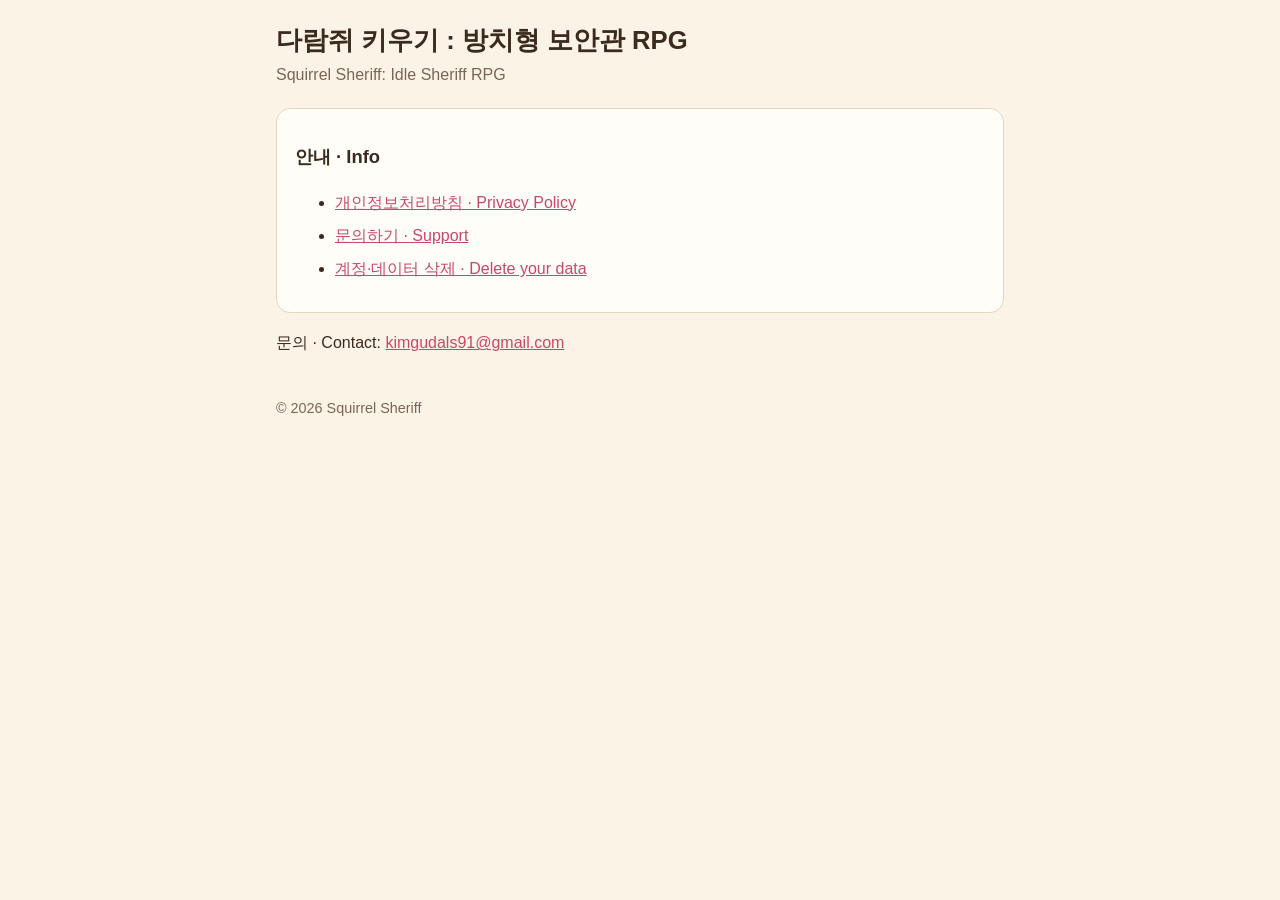
==== index.html @ adb62f38 "개인정보처리방침·문의·데이터 삭제 안내 페이지 (한·영) Co-Authored-By: Claude Opus 5.5 <noreply@anthropic.com>" ====
<!doctype html>
<html lang="ko">
<head>
<meta charset="utf-8">
<meta name="viewport" content="width=device-width, initial-scale=1">
<title>다람쥐 키우기 · Squirrel Sheriff</title>
<link rel="stylesheet" href="style.css">
</head>
<body>
<main>
<header>
  <h1>다람쥐 키우기 : 방치형 보안관 RPG</h1>
  <p class="sub">Squirrel Sheriff: Idle Sheriff RPG</p>
</header>
<div class="card">
  <h2>안내 · Info</h2>
  <ul>
    <li><a href="privacy.html">개인정보처리방침 · Privacy Policy</a></li>
    <li><a href="support.html">문의하기 · Support</a></li>
    <li><a href="delete.html">계정·데이터 삭제 · Delete your data</a></li>
  </ul>
</div>
<p>문의 · Contact: <a href="mailto:kimgudals91@gmail.com">kimgudals91@gmail.com</a></p>
<footer>© 2026 Squirrel Sheriff</footer>
</main>
</body>
</html>
---- style.css ----
:root {
  --bg: #fbf4e6;
  --card: #fffdf7;
  --ink: #3b2a1e;
  --muted: #7a6656;
  --accent: #c9476b;
  --line: #e6d6bd;
}
@media (prefers-color-scheme: dark) {
  :root {
    --bg: #1f1914;
    --card: #2a221b;
    --ink: #f3e8d8;
    --muted: #c2b2a0;
    --accent: #f08aa6;
    --line: #4a3d31;
  }
}
* { box-sizing: border-box; }
body {
  margin: 0;
  background: var(--bg);
  color: var(--ink);
  font: 16px/1.7 -apple-system, "Segoe UI", "Apple SD Gothic Neo", "Noto Sans KR", "Malgun Gothic", sans-serif;
}
main { max-width: 760px; margin: 0 auto; padding: 24px 16px 64px; }
header { margin-bottom: 20px; }
h1 { font-size: 1.6rem; line-height: 1.3; margin: 0 0 4px; }
h2 { font-size: 1.15rem; margin: 28px 0 8px; }
h3 { font-size: 1rem; margin: 18px 0 6px; }
p, li { margin: 6px 0; }
a { color: var(--accent); }
.sub { color: var(--muted); margin: 0; }
.lang { display: flex; gap: 8px; margin: 12px 0 0; flex-wrap: wrap; }
.lang a, .nav a {
  display: inline-block; padding: 6px 12px; border: 1px solid var(--line);
  border-radius: 999px; text-decoration: none; background: var(--card);
}
.card { background: var(--card); border: 1px solid var(--line); border-radius: 14px; padding: 4px 18px 14px; margin: 16px 0; }
table { width: 100%; border-collapse: collapse; margin: 8px 0; font-size: .95rem; }
th, td { text-align: left; vertical-align: top; padding: 8px; border-bottom: 1px solid var(--line); }
th { color: var(--muted); font-weight: 600; }
.nav { display: flex; gap: 8px; flex-wrap: wrap; margin: 8px 0 20px; }
footer { margin-top: 40px; color: var(--muted); font-size: .9rem; }
@media (max-width: 520px) {
  table, thead, tbody, tr, th, td { display: block; }
  thead { display: none; }
  td { border: 0; padding: 2px 0; }
  tr { border-bottom: 1px solid var(--line); padding: 8px 0; }
}
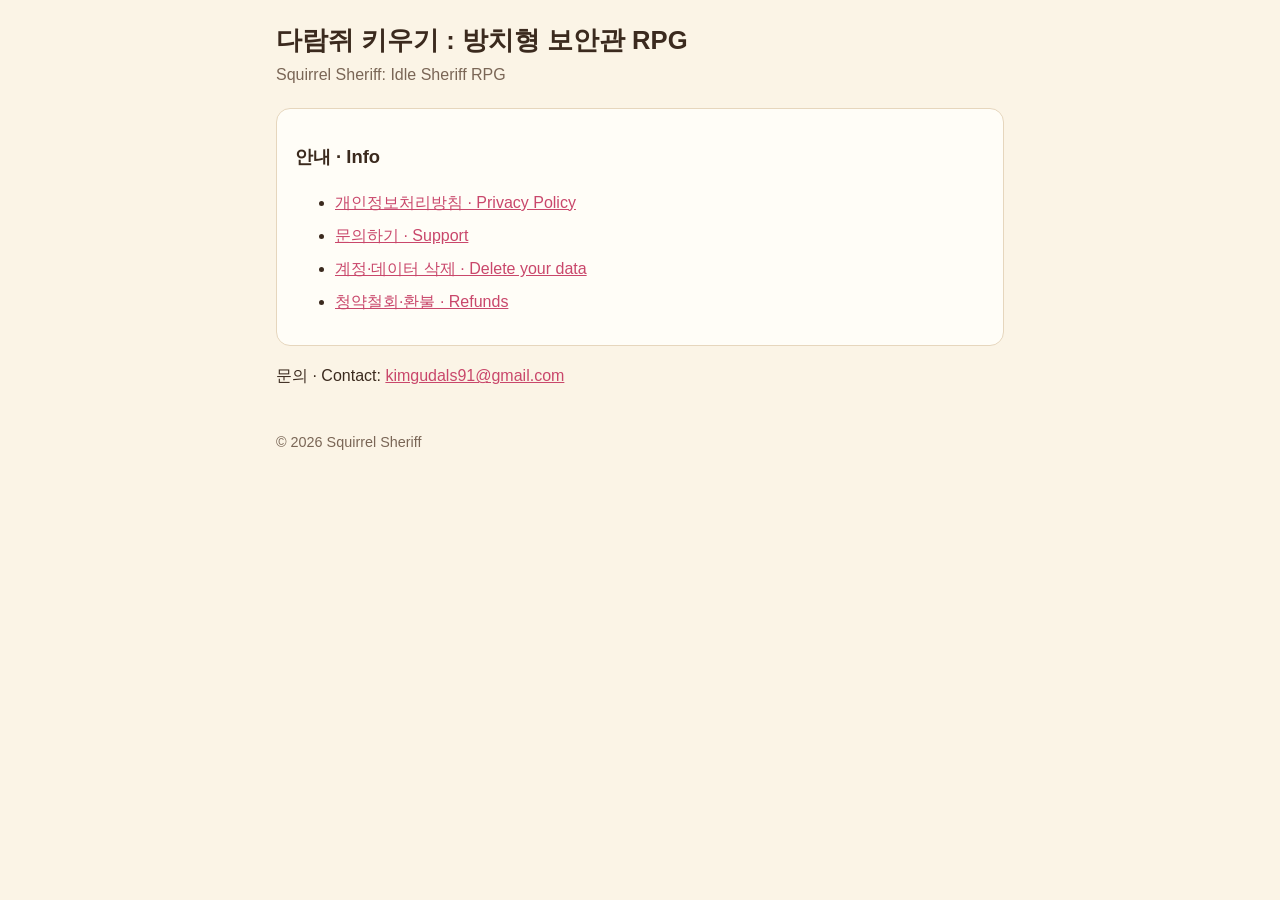
==== commit 1ec79425: "청약철회·환불 안내 페이지 (판매자 정보 포함) Co-Authored-By: Claude Opus 5.5 <noreply@anthropic.com>" ====
--- a/index.html
+++ b/index.html
@@ -18,6 +18,7 @@
     <li><a href="privacy.html">개인정보처리방침 · Privacy Policy</a></li>
     <li><a href="support.html">문의하기 · Support</a></li>
     <li><a href="delete.html">계정·데이터 삭제 · Delete your data</a></li>
+    <li><a href="refund.html">청약철회·환불 · Refunds</a></li>
   </ul>
 </div>
 <p>문의 · Contact: <a href="mailto:kimgudals91@gmail.com">kimgudals91@gmail.com</a></p>
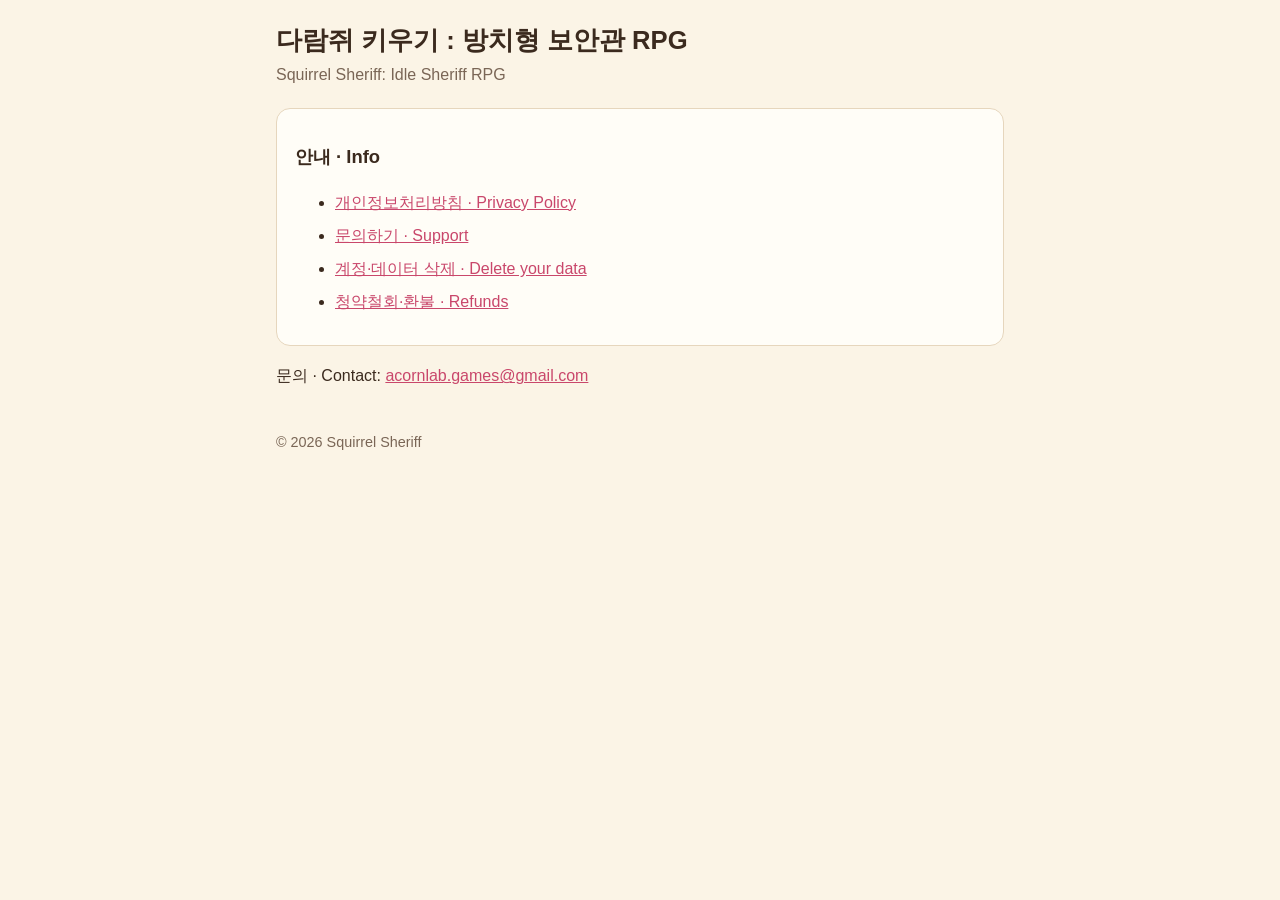
==== commit bbf9f8f7: "문의 메일을 acornlab.games@gmail.com 으로 Co-Authored-By: Claude Opus 5.5 <noreply@anthropic.com>" ====
--- a/index.html
+++ b/index.html
@@ -21,7 +21,7 @@
     <li><a href="refund.html">청약철회·환불 · Refunds</a></li>
   </ul>
 </div>
-<p>문의 · Contact: <a href="mailto:kimgudals91@gmail.com">kimgudals91@gmail.com</a></p>
+<p>문의 · Contact: <a href="mailto:acornlab.games@gmail.com">acornlab.games@gmail.com</a></p>
 <footer>© 2026 Squirrel Sheriff</footer>
 </main>
 </body>
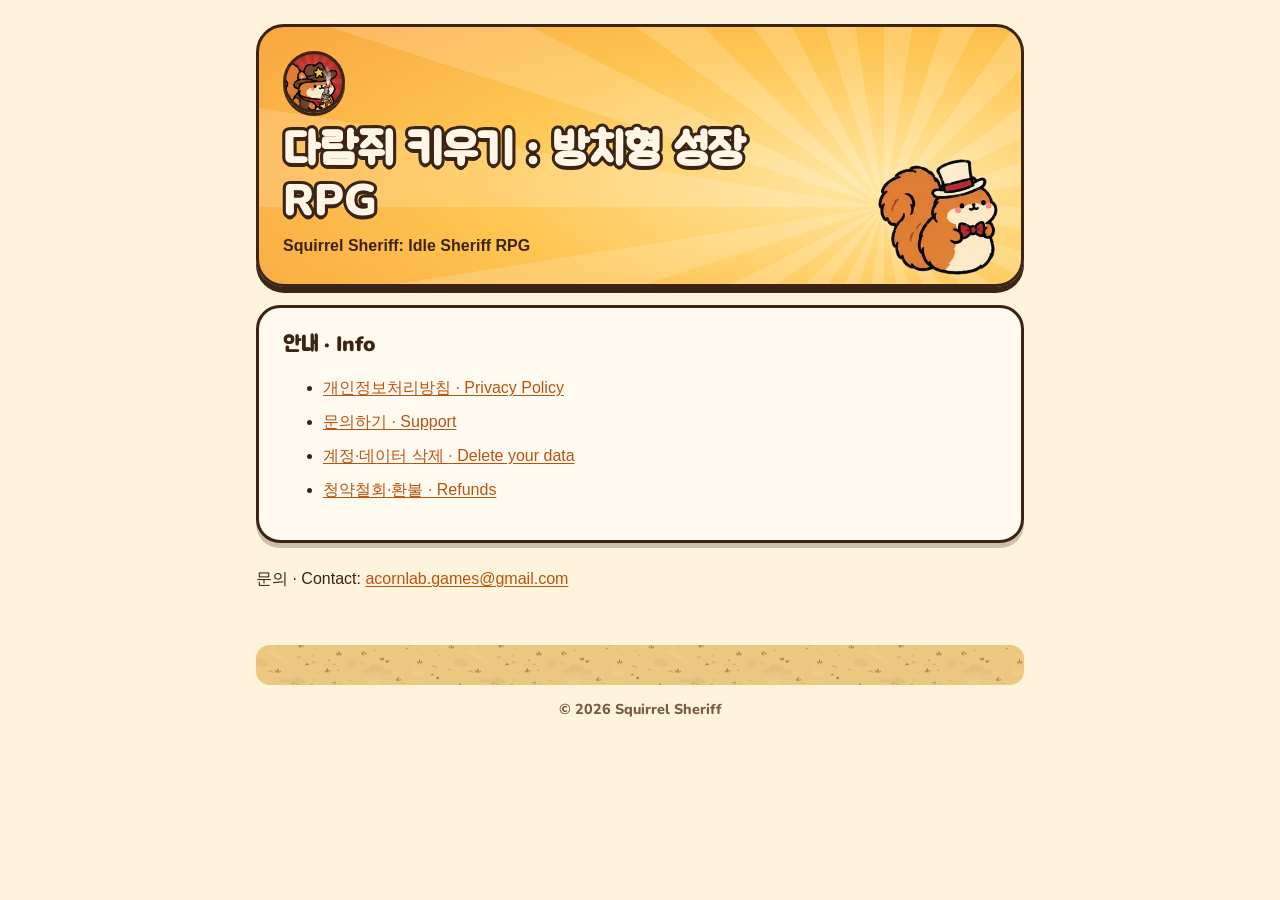
==== commit eaf10424: "Game name: 다람쥐 키우기 : 방치형 성장 RPG Co-Authored-By: Claude Opus 5.5 <noreply@anthropic.com>" ====
--- a/index.html
+++ b/index.html
@@ -9,7 +9,7 @@
 <body>
 <main>
 <header>
-  <h1>다람쥐 키우기 : 방치형 보안관 RPG</h1>
+  <h1>다람쥐 키우기 : 방치형 성장 RPG</h1>
   <p class="sub">Squirrel Sheriff: Idle Sheriff RPG</p>
 </header>
 <div class="card">
--- a/style.css
+++ b/style.css
@@ -1,50 +1,131 @@
+/* Same look as the official site (acornlab.app): cream paper, brown outlines, orange sunburst header. */
+@import url("https://fonts.googleapis.com/css2?family=Jua&family=Nunito:wght@800;900&display=swap");
 :root {
-  --bg: #fbf4e6;
-  --card: #fffdf7;
-  --ink: #3b2a1e;
-  --muted: #7a6656;
-  --accent: #c9476b;
-  --line: #e6d6bd;
-}
-@media (prefers-color-scheme: dark) {
-  :root {
-    --bg: #1f1914;
-    --card: #2a221b;
-    --ink: #f3e8d8;
-    --muted: #c2b2a0;
-    --accent: #f08aa6;
-    --line: #4a3d31;
-  }
+  --bg: #fff3dc;
+  --card: #fffaf0;
+  --ink: #3b2414;
+  --muted: #7a5a43;
+  --accent: #b9530f;
+  --line: #ead7bc;
+  --sun: #ffc94a;
+  --cream: #fff6e6;
+  --display: "Nunito", "Jua", system-ui, sans-serif;
+  color-scheme: light;
 }
 * { box-sizing: border-box; }
 body {
   margin: 0;
   background: var(--bg);
   color: var(--ink);
-  font: 16px/1.7 -apple-system, "Segoe UI", "Apple SD Gothic Neo", "Noto Sans KR", "Malgun Gothic", sans-serif;
+  font: 16px/1.75 -apple-system, "Segoe UI", "Apple SD Gothic Neo", "Noto Sans KR", "Malgun Gothic", sans-serif;
+  word-break: keep-all;
+  overflow-wrap: anywhere;
 }
-main { max-width: 760px; margin: 0 auto; padding: 24px 16px 64px; }
-header { margin-bottom: 20px; }
-h1 { font-size: 1.6rem; line-height: 1.3; margin: 0 0 4px; }
-h2 { font-size: 1.15rem; margin: 28px 0 8px; }
-h3 { font-size: 1rem; margin: 18px 0 6px; }
+:lang(en) { word-break: normal; }
+main { max-width: 800px; margin: 0 auto; padding: 24px 16px 48px; }
+a { color: var(--accent); text-underline-offset: 2px; }
+a:hover { color: var(--ink); }
+:focus-visible { outline: 3px solid var(--sun); outline-offset: 2px; }
+
+/* ---------- header banner ---------- */
+header {
+  position: relative; overflow: hidden; isolation: isolate;
+  margin-bottom: 18px; padding: 24px 170px 24px 24px;
+  border: 3px solid var(--ink); border-radius: 28px;
+  box-shadow: 0 6px 0 var(--ink);
+  background:
+    repeating-conic-gradient(from 0deg at 82% 70%, rgba(255, 255, 255, .17) 0 9deg, transparent 9deg 18deg),
+    radial-gradient(120% 120% at 80% 60%, #ffe7a3 0%, #ffc44f 45%, #f59a3a 100%);
+}
+header::before {
+  content: ""; display: block; width: 56px; height: 56px; margin-bottom: 12px;
+  background: url(img/icon.png) center / cover; border-radius: 50%;
+  border: 3px solid var(--ink); box-shadow: 0 3px 0 var(--ink);
+}
+header::after {
+  content: ""; position: absolute; right: 8px; bottom: -6px; z-index: -1;
+  width: 150px; height: 150px;
+  background: url(img/squirrel.webp) center bottom / contain no-repeat;
+}
+h1 {
+  margin: 0 0 6px;
+  font: 900 clamp(30px, 6vw, 44px) / 1.15 var(--display);
+  color: var(--cream);
+  -webkit-text-stroke: .14em var(--ink); paint-order: stroke fill;
+  text-shadow: 0 .08em 0 var(--ink);
+}
+.sub { margin: 0; color: var(--ink); font-weight: 700; }
+h2 { font: 900 1.3rem / 1.35 var(--display); margin: 30px 0 10px; }
+h3 { font: 800 1.05rem / 1.4 var(--display); margin: 20px 0 6px; }
 p, li { margin: 6px 0; }
-a { color: var(--accent); }
-.sub { color: var(--muted); margin: 0; }
-.lang { display: flex; gap: 8px; margin: 12px 0 0; flex-wrap: wrap; }
+b, strong { font-weight: 800; }
+
+/* ---------- pill buttons (language + page nav) ---------- */
+.lang, .nav { display: flex; flex-wrap: wrap; gap: 8px; }
+.lang { margin: 14px 0 0; }
+.nav { margin: 0 0 18px; }
 .lang a, .nav a {
-  display: inline-block; padding: 6px 12px; border: 1px solid var(--line);
-  border-radius: 999px; text-decoration: none; background: var(--card);
+  display: inline-block; padding: 6px 14px; text-decoration: none;
+  background: var(--cream); color: var(--ink);
+  border: 3px solid var(--ink); border-radius: 999px; box-shadow: 0 3px 0 var(--ink);
+  font: 800 14px / 1.3 var(--display);
+  transition: transform .15s ease, box-shadow .15s ease;
 }
-.card { background: var(--card); border: 1px solid var(--line); border-radius: 14px; padding: 4px 18px 14px; margin: 16px 0; }
-table { width: 100%; border-collapse: collapse; margin: 8px 0; font-size: .95rem; }
-th, td { text-align: left; vertical-align: top; padding: 8px; border-bottom: 1px solid var(--line); }
-th { color: var(--muted); font-weight: 600; }
-.nav { display: flex; gap: 8px; flex-wrap: wrap; margin: 8px 0 20px; }
-footer { margin-top: 40px; color: var(--muted); font-size: .9rem; }
+.lang a:hover, .nav a:hover { transform: translateY(-2px); box-shadow: 0 5px 0 var(--ink); }
+.lang a:active, .nav a:active { transform: translateY(2px); box-shadow: 0 1px 0 var(--ink); }
+
+/* ---------- paper: each language section (and loose cards) ---------- */
+main > section, main > .card {
+  background: var(--card);
+  border: 3px solid var(--ink); border-radius: 24px;
+  box-shadow: 0 5px 0 rgba(59, 36, 20, .25);
+  padding: 8px 24px 20px; margin: 0 0 22px;
+}
+main > section > h2:first-child, main > section > .card:first-child > h2:first-child, main > .card > h2:first-child { margin-top: 14px; }
+/* cards inside a section: lighter boxes */
+section .card {
+  background: #fff3e0; border: 2px solid var(--line); border-radius: 18px;
+  padding: 2px 18px 14px; margin: 16px 0;
+}
+section .card h2 { margin-top: 14px; }
+
+/* ---------- tables ---------- */
+table {
+  width: 100%; border-collapse: separate; border-spacing: 0; margin: 10px 0 14px;
+  font-size: .95rem; border: 2px solid var(--line); border-radius: 14px; overflow: hidden;
+}
+th, td { text-align: left; vertical-align: top; padding: 9px 12px; border-bottom: 1px solid var(--line); }
+tr:last-child td { border-bottom: 0; }
+th { background: #ffe9c2; color: var(--ink); font-weight: 800; }
+tbody tr:nth-child(even) td { background: #fff6e8; }
+
+/* ---------- footer ---------- */
+footer {
+  margin-top: 30px; padding: 22px 16px 0; text-align: center;
+  color: var(--muted); font: 800 .9rem / 1.5 var(--display);
+}
+footer::before {
+  content: ""; display: block; height: 40px; margin: 0 -16px 14px;
+  background: url(img/ground.webp) 0 0 / 200px auto repeat-x;
+  border-radius: 14px; opacity: .9;
+}
+
+/* ---------- mobile ---------- */
 @media (max-width: 520px) {
+  header { padding: 20px 18px 20px; border-radius: 22px; }
+  header::after { width: 96px; height: 96px; right: 2px; bottom: auto; top: 8px; }
+  main > section, main > .card { padding: 4px 16px 16px; border-radius: 20px; }
+  section .card { padding: 2px 14px 12px; }
   table, thead, tbody, tr, th, td { display: block; }
+  table { border-radius: 12px; }
   thead { display: none; }
-  td { border: 0; padding: 2px 0; }
-  tr { border-bottom: 1px solid var(--line); padding: 8px 0; }
+  td { border: 0; padding: 2px 12px; background: transparent !important; }
+  td:first-child { font-weight: 800; padding-top: 10px; }
+  td:last-child { padding-bottom: 10px; }
+  tr { border-bottom: 1px solid var(--line); }
+  tbody tr:nth-child(even) { background: #fff6e8; }
+  tr:last-child { border-bottom: 0; }
 }
+@media (prefers-reduced-motion: reduce) {
+  .lang a, .nav a { transition: none; }
+}
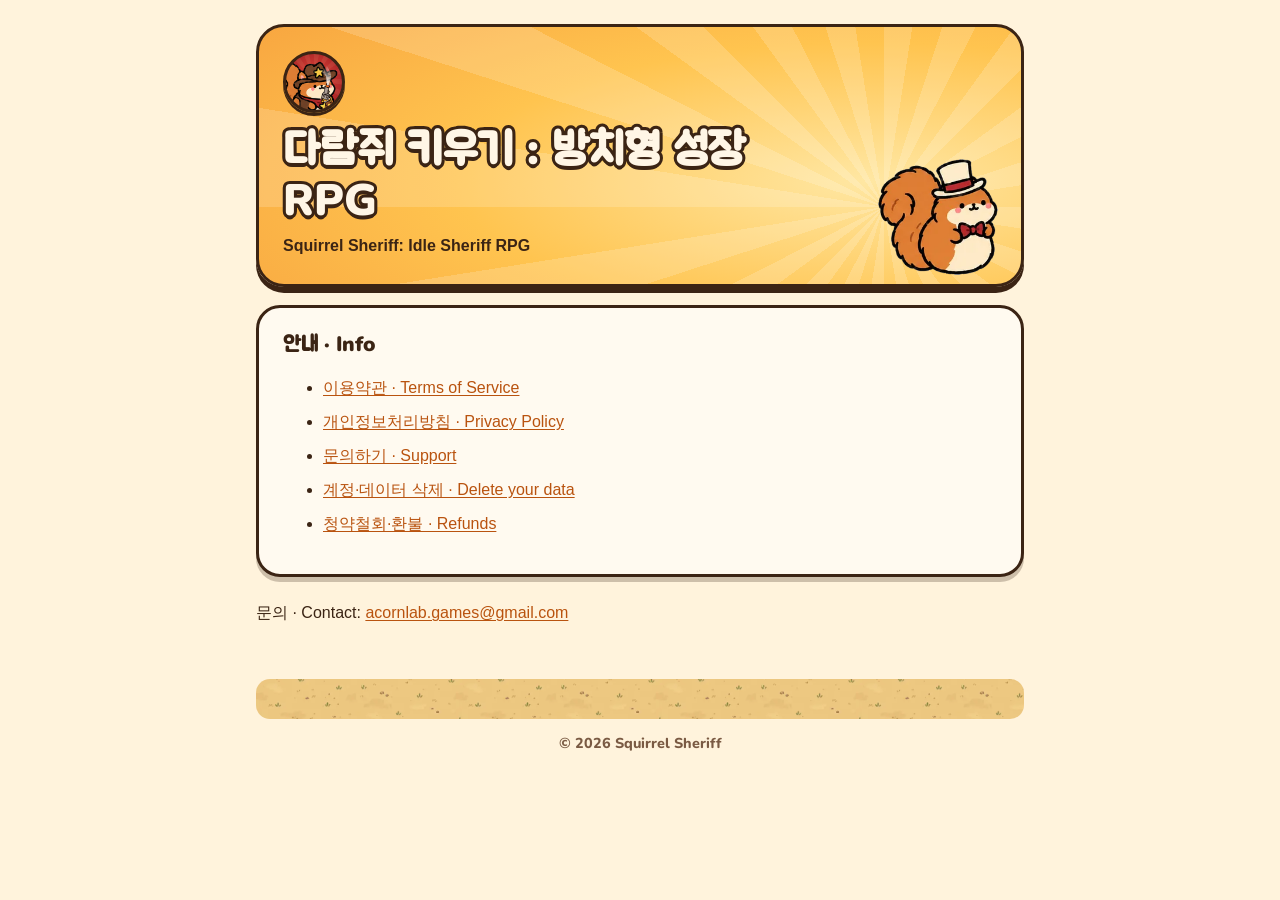
==== commit 553bccf0: "이용약관 페이지 추가 (한국어·영어) + 안내 페이지 메뉴에 이용약관 링크 Play 판매자 상태 선언 때 앱마다 묻는 서비스 약관 링크용. (사용자 11-05 '판매자 상태선언나온" ====
--- a/index.html
+++ b/index.html
@@ -15,6 +15,7 @@
 <div class="card">
   <h2>안내 · Info</h2>
   <ul>
+    <li><a href="terms.html">이용약관 · Terms of Service</a></li>
     <li><a href="privacy.html">개인정보처리방침 · Privacy Policy</a></li>
     <li><a href="support.html">문의하기 · Support</a></li>
     <li><a href="delete.html">계정·데이터 삭제 · Delete your data</a></li>
